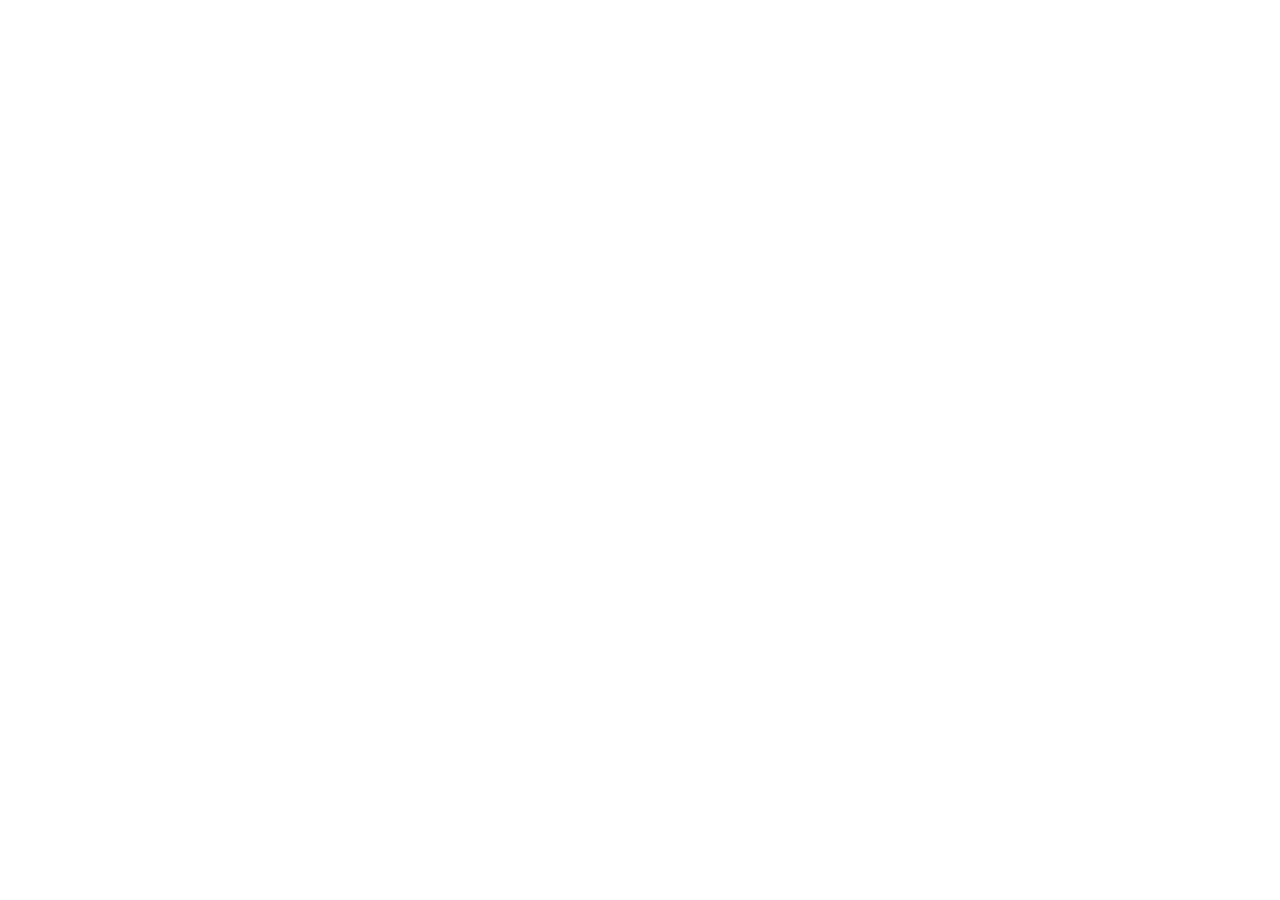
==== Calculator/index.html @ f02a8b9d "start Calculator project" ====
<!DOCTYPE html>
<html lang="fa-IR">

<head>
    <meta charset="UTF-8">
    <meta name="viewport" content="width=device-width, initial-scale=1.0">
    <title>Operators</title>
    <link rel="stylesheet" href="css/bootstrap.rtl.min.css">
    <link rel="stylesheet" href="css/style.css">
</head>

<body>
    <!-- Calculator -->


    <script src=" js/bootstrap.min.js"></script>
    <script src="js/script.js"></script>
</body>

</html>
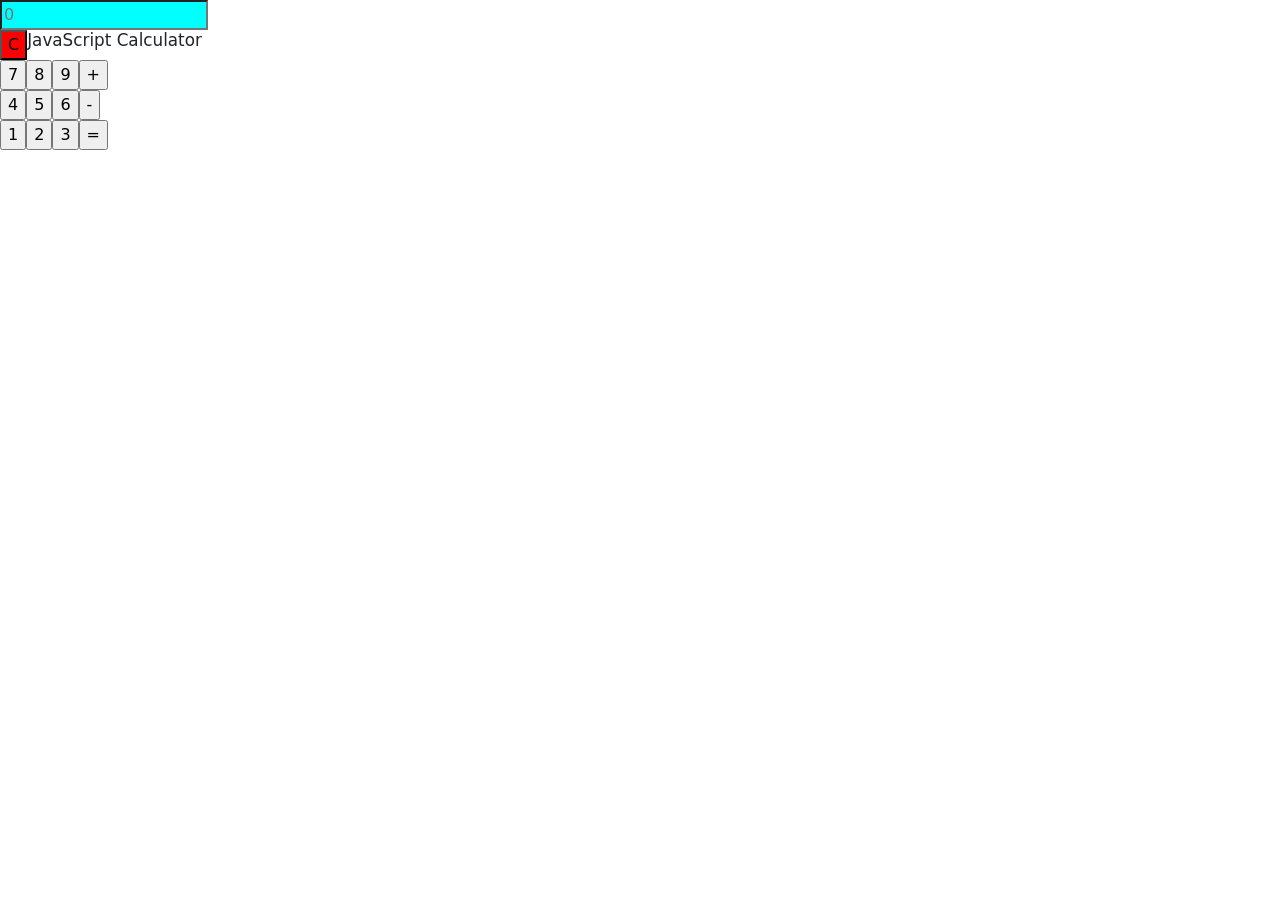
==== commit ba8a73a5: "do some part of calculator" ====
--- a/Calculator/index.html
+++ b/Calculator/index.html
@@ -11,6 +11,37 @@
 
 <body>
     <!-- Calculator -->
+    <div class="final">
+        <form name="form" action="" id="myForm">
+            <div>
+                <input type="text" placeholder="0" name="displayResult" id="displayResult" class="output">
+            </div>
+            <div class="d-flex">
+                <input type="button" onclick="myfunction()" value="C" class="red">
+            <h2>
+                JavaScript Calculator
+            </h2>
+            </div>
+            <div class="d-flex">
+                <input type="button" name="b7" value="7" onclick="addToCalculator(b7.value)">
+                <input type="button" name="b8" value="8" onclick="addToCalculator(b8.value)">
+                <input type="button" name="b9" value="9" onclick="addToCalculator(b9.value)">
+                <input type="button" name="addb" value="+" onclick="addToCalculator(addb.value)">
+            </div>
+            <div class="d-flex">
+                <input type="button" name="b4" value="4" onclick="addToCalculator(b4.value)">
+                <input type="button" name="b5" value="5" onclick="addToCalculator(b5.value)">
+                <input type="button" name="b6" value="6" onclick="addToCalculator(b6.value)">
+                <input type="button" name="subb" value="-" onclick="addToCalculator(subb.value)">
+            </div>
+            <div class="d-flex">
+                <input type="button" name="b1" value="1" onclick="addToCalculator(b1.value)">
+                <input type="button" name="b2" value="2" onclick="addToCalculator(b2.value)">
+                <input type="button" name="b3" value="3" onclick="addToCalculator(b3.value)">
+                <input type="button" name="mulb" value="=" onclick="addToCalculator(mulb.value)">
+            </div>
+        </form>
+    </div>
 
 
     <script src=" js/bootstrap.min.js"></script>
--- a/Calculator/css/style.css
+++ b/Calculator/css/style.css
@@ -0,0 +1,14 @@
+.final {
+    width: 15rem;
+    height: 22rem;
+}
+
+.output {
+    background-color: aqua;
+}
+.red{
+    background-color: red;
+}
+h2{
+    font-size: 1.05rem;
+}
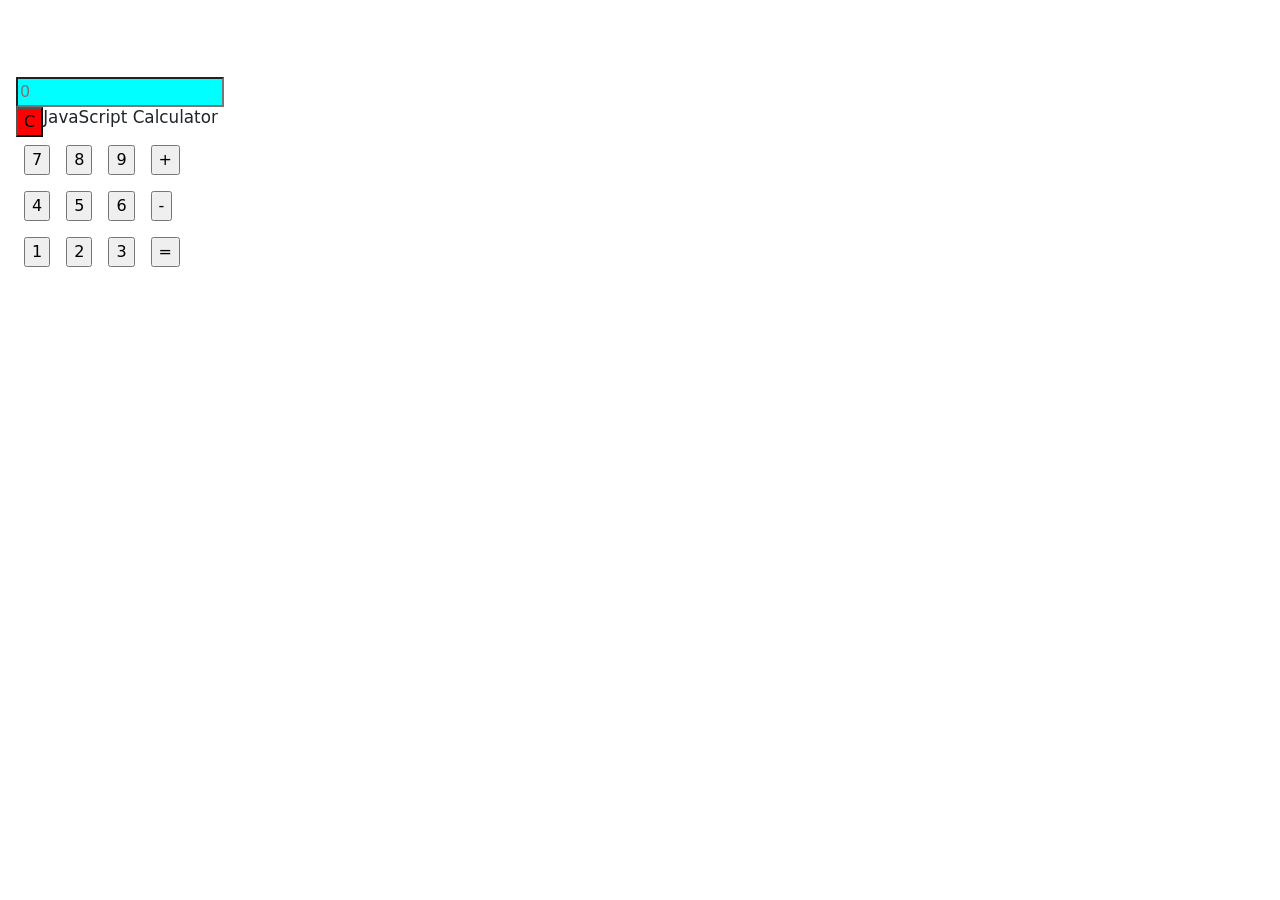
==== commit ae4c52b1: "debug" ====
--- a/Calculator/index.html
+++ b/Calculator/index.html
@@ -18,23 +18,23 @@
             </div>
             <div class="d-flex">
                 <input type="button" onclick="myfunction()" value="C" class="red">
-            <h2>
-                JavaScript Calculator
-            </h2>
+                <h2>
+                    JavaScript Calculator
+                </h2>
             </div>
-            <div class="d-flex">
+            <div class="d-flex gap-3 p-2">
                 <input type="button" name="b7" value="7" onclick="addToCalculator(b7.value)">
                 <input type="button" name="b8" value="8" onclick="addToCalculator(b8.value)">
                 <input type="button" name="b9" value="9" onclick="addToCalculator(b9.value)">
                 <input type="button" name="addb" value="+" onclick="addToCalculator(addb.value)">
             </div>
-            <div class="d-flex">
+            <div class="d-flex gap-3 p-2">
                 <input type="button" name="b4" value="4" onclick="addToCalculator(b4.value)">
                 <input type="button" name="b5" value="5" onclick="addToCalculator(b5.value)">
                 <input type="button" name="b6" value="6" onclick="addToCalculator(b6.value)">
                 <input type="button" name="subb" value="-" onclick="addToCalculator(subb.value)">
             </div>
-            <div class="d-flex">
+            <div class="d-flex gap-3 p-2">
                 <input type="button" name="b1" value="1" onclick="addToCalculator(b1.value)">
                 <input type="button" name="b2" value="2" onclick="addToCalculator(b2.value)">
                 <input type="button" name="b3" value="3" onclick="addToCalculator(b3.value)">
--- a/Calculator/css/style.css
+++ b/Calculator/css/style.css
@@ -1,14 +1,21 @@
 .final {
     width: 15rem;
     height: 22rem;
+    display: flex;
+    justify-content: center;
+    align-items: center;
+    top: 50%;
+    right: 50%;
 }
 
 .output {
     background-color: aqua;
 }
-.red{
+
+.red {
     background-color: red;
 }
-h2{
+
+h2 {
     font-size: 1.05rem;
 }
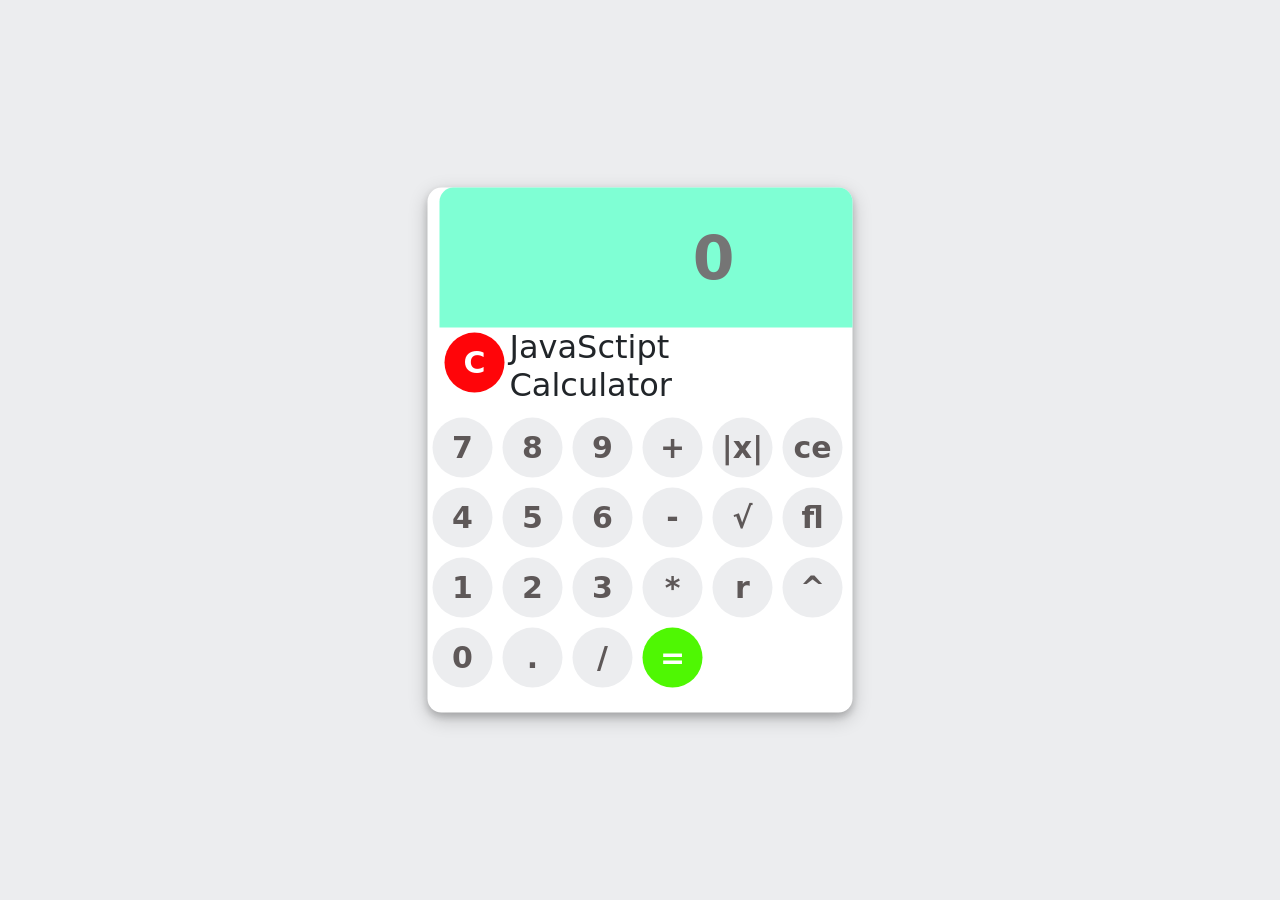
==== commit ed2a3e2f: "Performing most of the calculator's functions" ====
--- a/Calculator/index.html
+++ b/Calculator/index.html
@@ -11,34 +11,42 @@
 
 <body>
     <!-- Calculator -->
-    <div class="final">
-        <form name="form" action="" id="myForm">
-            <div>
-                <input type="text" placeholder="0" name="displayResult" id="displayResult" class="output">
+    <div class="container">
+        <form name="form" id="myForm">
+            <div class="display">
+                <input type="text" placeholder="0" name="displayResult" id="displayResult" />
             </div>
-            <div class="d-flex">
-                <input type="button" onclick="myfunction()" value="C" class="red">
-                <h2>
-                    JavaScript Calculator
-                </h2>
-            </div>
-            <div class="d-flex gap-3 p-2">
+            <input type="button" onclick="reset()" value="C" class="red">
+            <h2>JavaSctipt Calculator</h2>
+            <div class="row">
                 <input type="button" name="b7" value="7" onclick="addToCalculator(b7.value)">
                 <input type="button" name="b8" value="8" onclick="addToCalculator(b8.value)">
                 <input type="button" name="b9" value="9" onclick="addToCalculator(b9.value)">
                 <input type="button" name="addb" value="+" onclick="addToCalculator(addb.value)">
+                <input type="button" name="abs" value="|x|" onclick="mathCalculator('abs')">
+                <input type="button" name="ceil" value="ce" onclick="mathCalculator('ceil')">
             </div>
-            <div class="d-flex gap-3 p-2">
+            <div class="row">
                 <input type="button" name="b4" value="4" onclick="addToCalculator(b4.value)">
                 <input type="button" name="b5" value="5" onclick="addToCalculator(b5.value)">
                 <input type="button" name="b6" value="6" onclick="addToCalculator(b6.value)">
                 <input type="button" name="subb" value="-" onclick="addToCalculator(subb.value)">
+                <input type="button" name="sqrt" value="&radic;" onclick="mathCalculator('sqrt')">
+                <input type="button" name="floor" value="fl" onclick="mathCalculator('floor')">
             </div>
-            <div class="d-flex gap-3 p-2">
+            <div class="row">
                 <input type="button" name="b1" value="1" onclick="addToCalculator(b1.value)">
                 <input type="button" name="b2" value="2" onclick="addToCalculator(b2.value)">
                 <input type="button" name="b3" value="3" onclick="addToCalculator(b3.value)">
-                <input type="button" name="mulb" value="=" onclick="addToCalculator(mulb.value)">
+                <input type="button" name="mulb" value="*" onclick="addToCalculator(mulb.value)">
+                <input type="button" name="round" value="r" onclick="mathCalculator('round')">
+                <input type="button" name="power" value="^" onclick="mathCalculator('pow')">
+            </div>
+            <div class="row">
+                <input type="button" name="b0" value="0" onclick="addToCalculator(b0.value)">
+                <input type="button" name="potb" value="." onclick="addToCalculator(potb.value)">
+                <input type="button" name="divb" value="/" onclick="addToCalculator(divb.value)">
+                <input type="button" class="green" value="=" onclick="finilize()">
             </div>
         </form>
     </div>
--- a/Calculator/css/style.css
+++ b/Calculator/css/style.css
@@ -1,21 +1,79 @@
-.final {
-    width: 15rem;
-    height: 22rem;
-    display: flex;
-    justify-content: center;
-    align-items: center;
-    top: 50%;
-    right: 50%;
+body,
+html {
+    background: #ecedef;
+    margin: 0;
+    padding: 0;
 }
 
-.output {
-    background-color: aqua;
+.container {
+    position: fixed;
+    top: 50%;
+    left: 50%;
+    transform: translate(-50%, -50%);
+    background: #fff;
+    box-shadow: 0 4px 8px 0 #00000033, 0 6px 20px 0 #00000033;
+    border-radius: 14px;
+    padding-bottom: 20px;
+    width: 425px;
+}
+
+.display {
+    width: 413px;
+    height: 140px;
+    padding: 40px 0;
+    background: #7fffd4;
+    border-top-left-radius: 14px;
+    border-top-right-radius: 14px;
+}
+
+.buttons {
+    padding: 20px 20px 0 20px;
+}
+
+.row {
+    width: 420px;
+    float: left;
+}
+
+input[type="button"] {
+    width: 60px;
+    height: 60px;
+    float: left;
+    padding: 0;
+    margin: 5px;
+    box-sizing: border-box;
+    background: #ecedef;
+    border: none;
+    font-size: 30px;
+    line-height: 30px;
+    border-radius: 50%;
+    font-weight: 700;
+    color: #5e5858;
+    cursor: pointer;
+}
+
+input[type="text"] {
+    width: 270px;
+    height: 60px;
+    float: left;
+    padding: 0;
+    box-sizing: border-box;
+    border: none;
+    background: none;
+    color: #000000;
+    text-align: right;
+    font-weight: 700;
+    font-size: 60px;
+    line-height: 60px;
+    margin: 0 25px;
 }
 
 .red {
-    background-color: red;
+    background: #ff0509 !important;
+    color: #ffffff !important;
 }
 
-h2 {
-    font-size: 1.05rem;
+.green {
+    background: #4ff703 !important;
+    color: #ffffff !important;
 }
